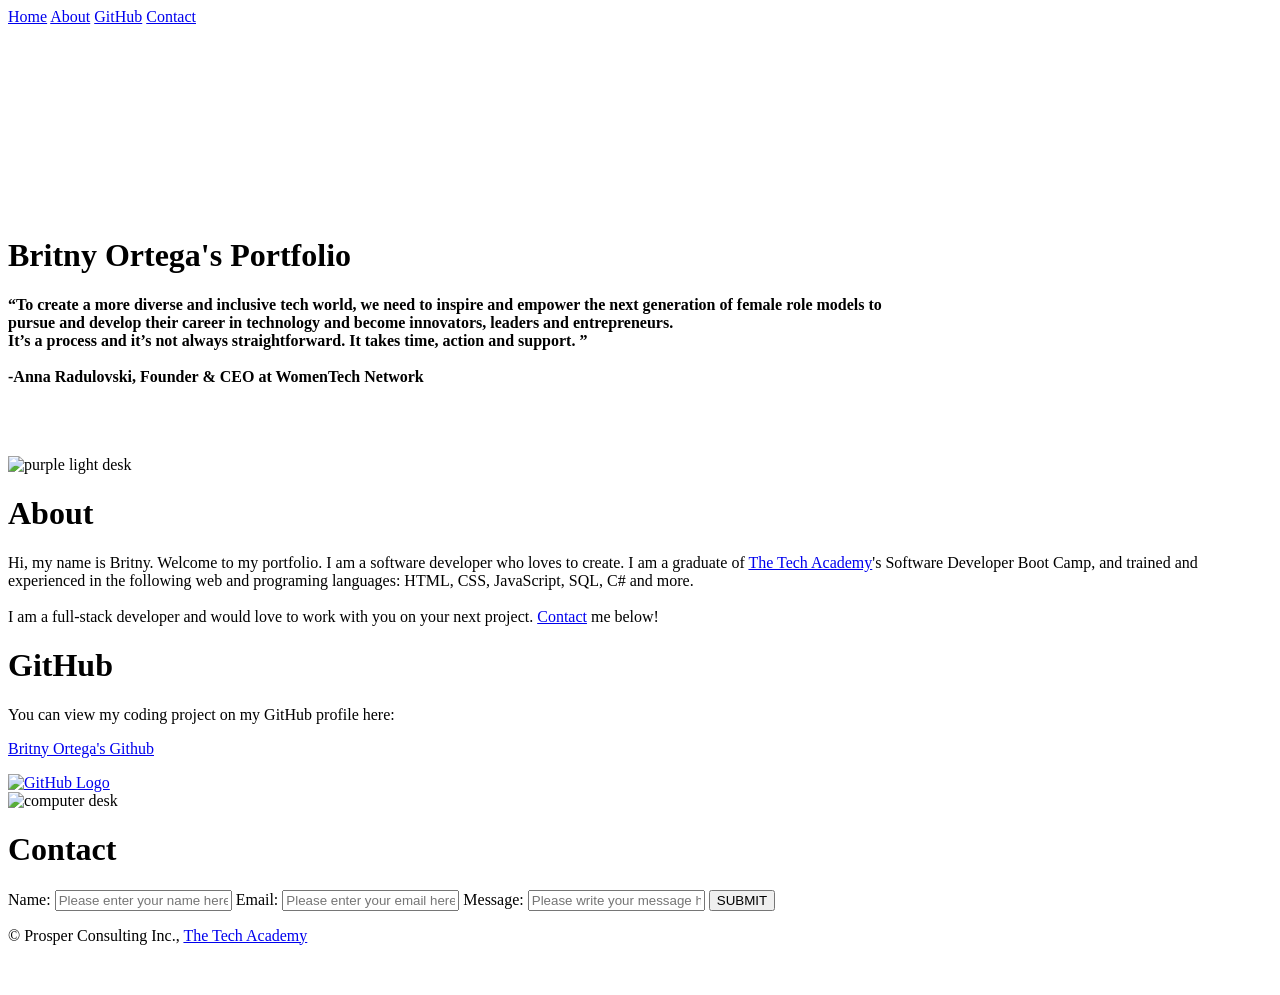
==== index.html @ ed06a8aa "portfolio website" ====
<!DOCTYPE html>
<html lang="en">
    <!---Head--->
    <head>
        <meta charset="utf-8">
        <meta name="viewport" content="width=device-width"/>
        <title>Britny Ortega</title>
        <link rel="stylesheet" type="text/css" href="css/portfolio.css">
    </head>

    <!--Body-->
    <body class="Background">

        <!--Navbar-->
        <div class="Navbar">
            <a class="active" href="#Home">Home</a>
            <a href="#About">About</a>
            <a href="#GitHub">GitHub</a>
            <a href="#Contact">Contact</a>
        </div>

        <!--Breaks inserted to add space between navbar and the first heading-->
        <br>
        <br>

        <!--Background Video-->
        <div id="Home">
            <video autoplay muted loop id="Type_Video">
                <source src="images/fingies.mp4" type="video/mp4">
            </video>
        </div>
        
        <!--Video Text-->
        <div class="Video_Text">
            <h1 class="white-text">Britny Ortega's Portfolio</h1>
            <strong>
                <p class="center">
                    <q>To create a more diverse and inclusive tech world, we need to inspire and empower the next generation of female role models to 
                        <br>pursue and develop their career in technology and become innovators, leaders and entrepreneurs.
                        <br> It’s a process and it’s not always straightforward. It takes time, action and support. 
                    </q>
                    <br>
                    <br> -Anna Radulovski, Founder & CEO at WomenTech Network
                    <br>
                    <br>
                    <br>
                    <br>
                </p>
            </strong>
        </div>

        <!--About section-->
        <div class="Row" id="About">
            <!--Left Column-->
            <div class="Column_2">
                <img src="images/coding.jpg" alt="purple light desk">
            </div>
            <!--Right Column-->
            <div class="Column_1">
                <h1>About</h1>
                <p>
                    Hi, my name is Britny. Welcome to my portfolio. I am a software developer who loves to create. I am a graduate of <a href="http://learncodinganywhere.com" target="_blank">The Tech Academy</a>'s Software Developer Boot Camp, and trained and experienced in the following web and programing languages: HTML, CSS, JavaScript, SQL, C# and more.
                    <br>
                    <br>I am a full-stack developer and would love to work with you on your next project. <a href="#Contact">Contact</a> me below!
                </p>
            </div>
        </div>
        
        <!--GitHub Section-->
        <div class="Row" id="GitHub">
            <!--Left Column-->
            <div class="Column_1">
                <h1>GitHub</h1>
                <p>
                    You can view my coding project on my GitHub profile here:
                    <br>
                    <p class="center"><a href="https://github.com/bortega90" target="_blank">Britny Ortega's Github</a></p>
                </p>
            </div>
            <!--Right Column-->
            <div class="Column_2">
                <a href="https://github.com/bortega90" target="_blank"><img src="images/GitHub.png" alt="GitHub Logo" width="400" height="300"></a>
            </div>
        </div>

        <!--Contact section-->
        <div class="Row" id="Contact">
            <!--contact image, left column-->
            <div class="Column_2 Column_tall">
                <img src="images/purplelightdesk.jpg" alt="computer desk">
            </div>
            <!--contact form, right column-->
            <div class="Column_1 Column_tall">
                <h1>Contact</h1>
            </div>
            <!--This spcifices where and how to send the form data; we ar leaving it blank-->
            <form action="https://formspree.io/f/mleykgng" method="POST"> <!--Here we are utilitizing a 3rd party service to submit the contact form data, insert your formspree endpoint in the action attribute--> 
                <label>Name:</label>
                    <input type="text" placeholder="Please enter your name here">
                <label>Email:</label>
                    <input type="text" placeholder="Please enter your email here">
                <label>Message:</label>
                    <input type="text" placeholder="Please write your message here">
                    <input type="submit" value="SUBMIT">
            </form>
        </div>
    </div>
    

     <!--footer section-->
        <footer>
            <p>
                <p class="center">&copy Prosper Consulting Inc., <a href="https://learncodinganywhere.com" target="_blank">The Tech Academy</a></p>
                <br>
            </p>
        </footer>
   </body>
</html>
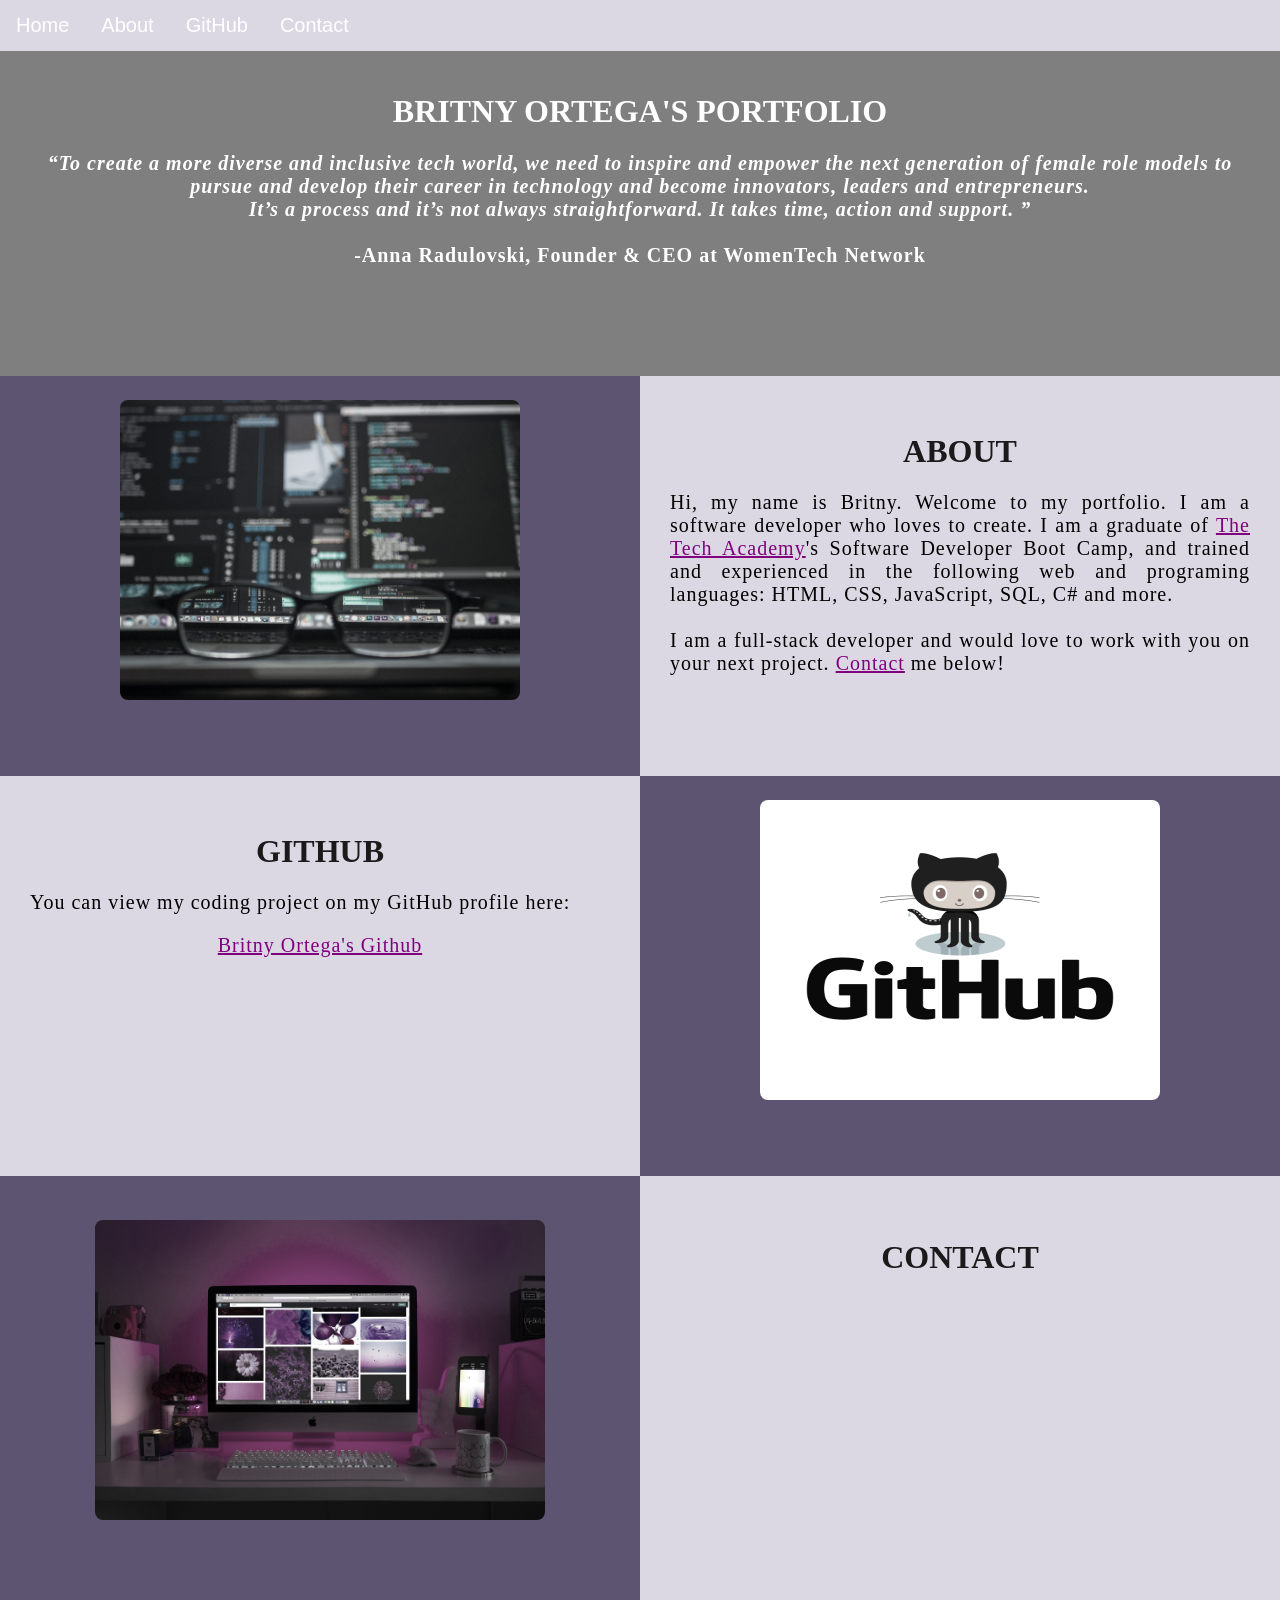
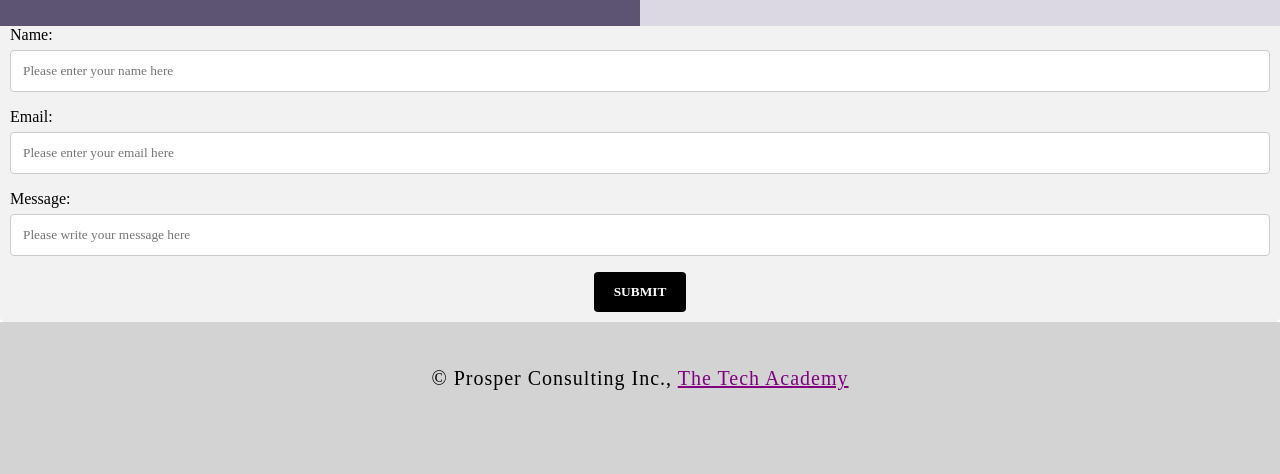
==== commit 1b9af9f8: "push files" ====
--- a/index.html
+++ b/index.html
@@ -1,118 +1,118 @@
-<!DOCTYPE html>
-<html lang="en">
-    <!---Head--->
-    <head>
-        <meta charset="utf-8">
-        <meta name="viewport" content="width=device-width"/>
-        <title>Britny Ortega</title>
-        <link rel="stylesheet" type="text/css" href="css/portfolio.css">
-    </head>
-
-    <!--Body-->
-    <body class="Background">
-
-        <!--Navbar-->
-        <div class="Navbar">
-            <a class="active" href="#Home">Home</a>
-            <a href="#About">About</a>
-            <a href="#GitHub">GitHub</a>
-            <a href="#Contact">Contact</a>
-        </div>
-
-        <!--Breaks inserted to add space between navbar and the first heading-->
-        <br>
-        <br>
-
-        <!--Background Video-->
-        <div id="Home">
-            <video autoplay muted loop id="Type_Video">
-                <source src="images/fingies.mp4" type="video/mp4">
-            </video>
-        </div>
-        
-        <!--Video Text-->
-        <div class="Video_Text">
-            <h1 class="white-text">Britny Ortega's Portfolio</h1>
-            <strong>
-                <p class="center">
-                    <q>To create a more diverse and inclusive tech world, we need to inspire and empower the next generation of female role models to 
-                        <br>pursue and develop their career in technology and become innovators, leaders and entrepreneurs.
-                        <br> It’s a process and it’s not always straightforward. It takes time, action and support. 
-                    </q>
-                    <br>
-                    <br> -Anna Radulovski, Founder & CEO at WomenTech Network
-                    <br>
-                    <br>
-                    <br>
-                    <br>
-                </p>
-            </strong>
-        </div>
-
-        <!--About section-->
-        <div class="Row" id="About">
-            <!--Left Column-->
-            <div class="Column_2">
-                <img src="images/coding.jpg" alt="purple light desk">
-            </div>
-            <!--Right Column-->
-            <div class="Column_1">
-                <h1>About</h1>
-                <p>
-                    Hi, my name is Britny. Welcome to my portfolio. I am a software developer who loves to create. I am a graduate of <a href="http://learncodinganywhere.com" target="_blank">The Tech Academy</a>'s Software Developer Boot Camp, and trained and experienced in the following web and programing languages: HTML, CSS, JavaScript, SQL, C# and more.
-                    <br>
-                    <br>I am a full-stack developer and would love to work with you on your next project. <a href="#Contact">Contact</a> me below!
-                </p>
-            </div>
-        </div>
-        
-        <!--GitHub Section-->
-        <div class="Row" id="GitHub">
-            <!--Left Column-->
-            <div class="Column_1">
-                <h1>GitHub</h1>
-                <p>
-                    You can view my coding project on my GitHub profile here:
-                    <br>
-                    <p class="center"><a href="https://github.com/bortega90" target="_blank">Britny Ortega's Github</a></p>
-                </p>
-            </div>
-            <!--Right Column-->
-            <div class="Column_2">
-                <a href="https://github.com/bortega90" target="_blank"><img src="images/GitHub.png" alt="GitHub Logo" width="400" height="300"></a>
-            </div>
-        </div>
-
-        <!--Contact section-->
-        <div class="Row" id="Contact">
-            <!--contact image, left column-->
-            <div class="Column_2 Column_tall">
-                <img src="images/purplelightdesk.jpg" alt="computer desk">
-            </div>
-            <!--contact form, right column-->
-            <div class="Column_1 Column_tall">
-                <h1>Contact</h1>
-            </div>
-            <!--This spcifices where and how to send the form data; we ar leaving it blank-->
-            <form action="https://formspree.io/f/mleykgng" method="POST"> <!--Here we are utilitizing a 3rd party service to submit the contact form data, insert your formspree endpoint in the action attribute--> 
-                <label>Name:</label>
-                    <input type="text" placeholder="Please enter your name here">
-                <label>Email:</label>
-                    <input type="text" placeholder="Please enter your email here">
-                <label>Message:</label>
-                    <input type="text" placeholder="Please write your message here">
-                    <input type="submit" value="SUBMIT">
-            </form>
-        </div>
-    </div>
-    
-
-     <!--footer section-->
-        <footer>
-            <p>
-                <p class="center">&copy Prosper Consulting Inc., <a href="https://learncodinganywhere.com" target="_blank">The Tech Academy</a></p>
-                <br>
-            </p>
-        </footer>
-   </body>
-</html>
+<!DOCTYPE html>
+<html lang="en">
+    <!---Head--->
+    <head>
+        <meta charset="utf-8">
+        <meta name="viewport" content="width=device-width"/>
+        <title>Britny Ortega</title>
+        <link rel="stylesheet" type="text/css" href="css/portfolio.css">
+    </head>
+
+    <!--Body-->
+    <body class="Background">
+
+        <!--Navbar-->
+        <div class="Navbar">
+            <a class="active" href="#Home">Home</a>
+            <a href="#About">About</a>
+            <a href="#GitHub">GitHub</a>
+            <a href="#Contact">Contact</a>
+        </div>
+
+        <!--Breaks inserted to add space between navbar and the first heading-->
+        <br>
+        <br>
+
+        <!--Background Video-->
+        <div id="Home">
+            <video autoplay muted loop id="Type_Video">
+                <source src="images/fingies.mp4" type="video/mp4">
+            </video>
+        </div>
+        
+        <!--Video Text-->
+        <div class="Video_Text">
+            <h1 class="white-text">Britny Ortega's Portfolio</h1>
+            <strong>
+                <p class="center">
+                    <q>To create a more diverse and inclusive tech world, we need to inspire and empower the next generation of female role models to 
+                        <br>pursue and develop their career in technology and become innovators, leaders and entrepreneurs.
+                        <br> It’s a process and it’s not always straightforward. It takes time, action and support. 
+                    </q>
+                    <br>
+                    <br> -Anna Radulovski, Founder & CEO at WomenTech Network
+                    <br>
+                    <br>
+                    <br>
+                    <br>
+                </p>
+            </strong>
+        </div>
+
+        <!--About section-->
+        <div class="Row" id="About">
+            <!--Left Column-->
+            <div class="Column_2">
+                <img src="images/coding.jpg" alt="purple light desk">
+            </div>
+            <!--Right Column-->
+            <div class="Column_1">
+                <h1>About</h1>
+                <p>
+                    Hi, my name is Britny. Welcome to my portfolio. I am a software developer who loves to create. I am a graduate of <a href="http://learncodinganywhere.com" target="_blank">The Tech Academy</a>'s Software Developer Boot Camp, and trained and experienced in the following web and programing languages: HTML, CSS, JavaScript, SQL, C# and more.
+                    <br>
+                    <br>I am a full-stack developer and would love to work with you on your next project. <a href="#Contact">Contact</a> me below!
+                </p>
+            </div>
+        </div>
+        
+        <!--GitHub Section-->
+        <div class="Row" id="GitHub">
+            <!--Left Column-->
+            <div class="Column_1">
+                <h1>GitHub</h1>
+                <p>
+                    You can view my coding project on my GitHub profile here:
+                    <br>
+                    <p class="center"><a href="https://github.com/bortega90" target="_blank">Britny Ortega's Github</a></p>
+                </p>
+            </div>
+            <!--Right Column-->
+            <div class="Column_2">
+                <a href="https://github.com/bortega90" target="_blank"><img src="images/GitHub.png" alt="GitHub Logo" width="400" height="300"></a>
+            </div>
+        </div>
+
+        <!--Contact section-->
+        <div class="Row" id="Contact">
+            <!--contact image, left column-->
+            <div class="Column_2 Column_tall">
+                <img src="images/purplelightdesk.jpg" alt="computer desk">
+            </div>
+            <!--contact form, right column-->
+            <div class="Column_1 Column_tall">
+                <h1>Contact</h1>
+            </div>
+            <!--This spcifices where and how to send the form data; we ar leaving it blank-->
+            <form action="https://formspree.io/f/mleykgng" method="POST"> <!--Here we are utilitizing a 3rd party service to submit the contact form data, insert your formspree endpoint in the action attribute--> 
+                <label>Name:</label>
+                    <input type="text" placeholder="Please enter your name here">
+                <label>Email:</label>
+                    <input type="text" placeholder="Please enter your email here">
+                <label>Message:</label>
+                    <input type="text" placeholder="Please write your message here">
+                    <input type="submit" value="SUBMIT">
+            </form>
+        </div>
+    </div>
+    
+
+     <!--footer section-->
+        <footer>
+            <p>
+                <p class="center">&copy Prosper Consulting Inc., <a href="https://learncodinganywhere.com" target="_blank">The Tech Academy</a></p>
+                <br>
+            </p>
+        </footer>
+   </body>
+</html>
--- a/css/portfolio.css
+++ b/css/portfolio.css
@@ -0,0 +1,260 @@
+/*Body*/
+body {
+    margin: 0% /*ensures display goes all the way to edge of browser screen*/
+}
+
+/*Heading*/
+h1 {
+    text-transform: uppercase; /*Capitalizing all h1 headings*/
+    font-family: "Trecbuchet MS", Optima; /*Sets font fam for all h1 headings*/
+    text-align: center;
+    margin-top: 3%;
+    color: #1a1a1a;
+}
+
+/*heading 1 element hover effect*/
+h1:hover {
+    filter: grayscale(5%); /*adds slight grey filter to h1 headings*/
+    transform: scale(1.1);
+    transition: transform 1s;
+}
+
+/*styling portfolio text*/
+.white-text {
+    color: white; /*used to change color of portfolio title text*/
+}
+
+/*paragragh elements*/
+p {
+    font-family: Perpetua, Rockwell Extra Bold;
+    text-align: justify;
+    letter-spacing: 1px;
+    font-size: 20px;
+    padding-left: 20px;
+    padding-right: 20px;
+}
+
+/*paragraph hover effects*/
+p:hover {
+    transition: transform 1s;
+    transform: scale(1.01);
+}
+
+/*center class applies to all elements with the class "center */
+.center {
+    text-align: center;
+}
+
+/*center class hover effects only quote, github link and footer*/
+.center:hover {
+    transition: transform 2s;
+    transform: scale(1.1); /*increase size by 1.1 when hovered*/
+}
+
+/*anchor elements*/
+a {
+    color:purple; /*all links are blue*/
+}
+
+/*quotation elements*/
+q {
+    font-style: italic; /*quote italicized*/
+}
+
+/*image element*/
+img {
+    filter: grayscale(75%);
+    border-radius: 8px;
+    max-width: 100%; /*all images stay within width of container*/
+    height: 300px;
+    display: block;
+    margin-left: auto;
+    margin-right: auto;
+}
+
+img:hover {
+    filter: grayscale(5%);
+    transition: transform 1s;
+    transform: scale(1.1);
+}
+
+@media screen and (max-width: 576px) {
+    img {
+        height: 100px;
+        margin-top: 150px;
+    }
+}
+
+/*style for footer elements*/
+footer {
+    padding: 2%;
+    background-color: lightgray;
+}
+
+/*navbar styling*/
+.Navbar {
+    overflow: hidden;
+    background-color: #dbd8e3;
+    position: fixed; /*keeps navbar at top of screen*/
+    top: 0;
+    width: 100%;
+    z-index: 1; /*ensures elements wont display over navbar*/
+    -webkit-animation: moveNav 5s;
+    animation: moveNav 5s;
+}
+
+@keyframes moveNav {
+    from {left: -100vw;} /*navbar starting off screen to left*/
+    to {left: 0vw;}
+}
+
+/*navbarlinks*/
+.Navbar a {
+    float: left;
+    display: block;
+    color: white;
+    padding: 14px 16px;
+    text-decoration: none;
+    font-family: Avant Garde, Helvetica;
+    font-size: 20px;
+    text-align: center;
+    position: relative;
+    -webkit-animation: moveNavText 5.75s;
+    animation: moveNavText 5.75s;
+}
+
+@keyframes moveNavText {
+    from {top: -100vw;}
+    to {top: 0vw;}
+}
+
+@media screen and (max-width: 576px) {
+    .Navbar a{
+        width: 25%;
+        font-size: 12px;
+    }
+}
+
+.Navbar a:hover {
+    background-color: black;
+    color:#dbd8e3;
+    font-weight: bold;
+}
+
+
+
+/*video editing*/
+#Type_Video {
+    position: fixed;
+    right: 0;
+    bottom: 0;
+    min-width: 100%;
+    z-index: -1;
+}
+
+@media screen and (max-width: 400px) {
+    #Type_Video {
+        display: none;
+    }
+}
+
+/*texts over video*/
+.Video_Text {
+    background: rgba(0,0,0,0.5);
+    color: white;
+    width: 100%;
+    padding: 20px;
+    position: relative;
+    -webkit-animation: moveVideoText 5.75s;
+    animation: moveVideoText 5.75s
+}
+
+@keyframes moveVideoText {
+    from {top: -100vw;}
+    to {top: 0vw;}
+}
+
+* {
+    box-sizing:border-box;
+}
+
+.Column_1 {
+    float: left;
+    width: 50%;
+    padding: 10px;
+    padding-top: 3%;
+    height: 400px;
+    background-color: #dbd8e3;
+    text-align: center;
+}
+
+@media screen and (max-width: 576px) {
+    .Column_1 {
+        overflow: auto;
+    }
+}
+
+
+.Column_2 {
+    float: left;
+    width: 50%;
+    padding: 10px;
+    padding-top: 1.9%;
+    height: 400px;
+    background-color: #5c5470;
+}
+
+.Column_tall {
+    padding-top: 3.5%;
+    height: 450px;
+}
+
+.Row:after {
+    content: "";
+    display: table;
+    clear: both;
+}
+
+input[type=text] {
+    width: 100%;
+    padding: 12px;
+    border: 1px solid #ccc;
+    border-radius: 4px;
+    box-sizing: border-box;
+    margin-top: 6px;
+    margin-bottom: 16px;
+    resize: vertical;
+    font-family: Perpetua, Rockwell Extra Bold;
+}
+
+input[type=text]:hover {
+    box-shadow: 0 0 5px #00004d inset;
+}
+
+input[type=submit] {
+    background-color: black;
+    color: white;
+    font-weight: bold;
+    padding: 12px 20px;
+    border: none;
+    border-radius: 4px;
+    cursor: pointer;
+    display: block;
+    margin-left: auto;
+    margin-right: auto;
+    font-family: Perpetua, Rockwell Extra Bold;
+}
+
+input[type=submit]:hover {
+    background-color: white;
+    color: black;
+    transform: scale(1.5);
+    transition: transform 1.5s;
+}
+
+form {
+    border-radius: 5px;
+    background-color: #f2f2f2;
+    padding: 10px;
+    font-family: "Trebuchet MS", Optima;
+}
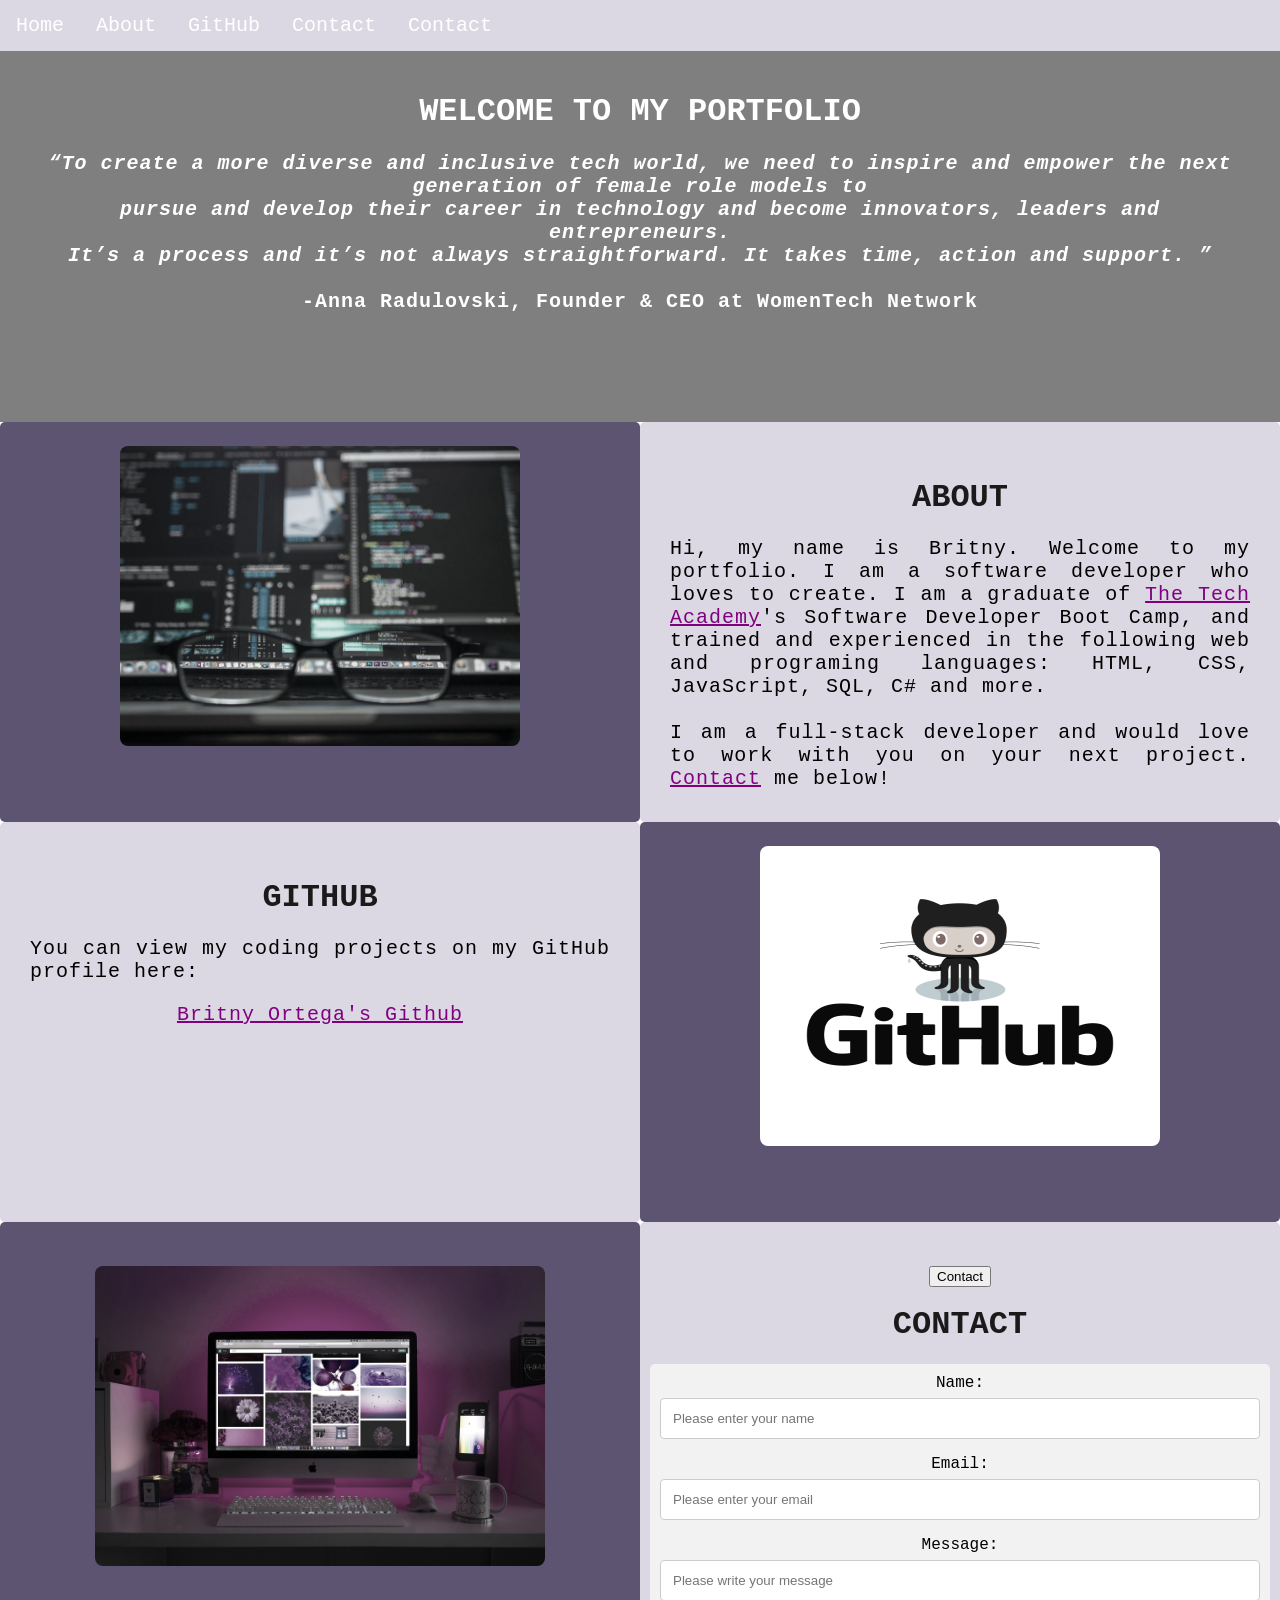
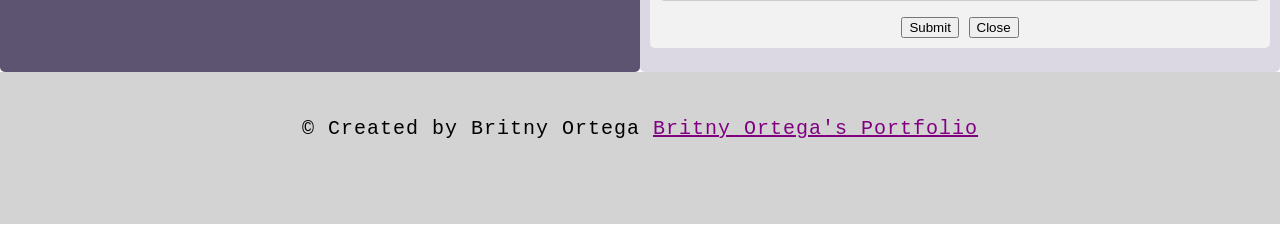
==== commit 2e2b4873: "push updated website but need help making contact form pop up" ====
--- a/index.html
+++ b/index.html
@@ -17,6 +17,7 @@
             <a href="#About">About</a>
             <a href="#GitHub">GitHub</a>
             <a href="#Contact">Contact</a>
+            <a onclick="openForm()" ondblclick="closeForm()" class="contact">Contact</a>
         </div>
 
         <!--Breaks inserted to add space between navbar and the first heading-->
@@ -32,7 +33,7 @@
         
         <!--Video Text-->
         <div class="Video_Text">
-            <h1 class="white-text">Britny Ortega's Portfolio</h1>
+            <h1 class="white-text">Welcome to My Portfolio</h1>
             <strong>
                 <p class="center">
                     <q>To create a more diverse and inclusive tech world, we need to inspire and empower the next generation of female role models to 
@@ -72,7 +73,7 @@
             <div class="Column_1">
                 <h1>GitHub</h1>
                 <p>
-                    You can view my coding project on my GitHub profile here:
+                    You can view my coding projects on my GitHub profile here:
                     <br>
                     <p class="center"><a href="https://github.com/bortega90" target="_blank">Britny Ortega's Github</a></p>
                 </p>
@@ -91,28 +92,36 @@
             </div>
             <!--contact form, right column-->
             <div class="Column_1 Column_tall">
-                <h1>Contact</h1>
+                <div id='Contact'>
+                    <button onclick="openForm()" class="Pop_Up_Button">Contact</button>
+                        <h1>Contact</h1>
+                        <div class="form-popup" id="myForm">
+                    
+                            <!--This spcifices where and how to send the form data; we ar leaving it blank-->
+                            <form action="https://formspree.io/f/mleykgng" method="POST" class="form-container"> <!--Here we are utilitizing a 3rd party service to submit the contact form data, insert your formspree endpoint in the action attribute--> 
+                                <label for ='name'>Name:</label>
+                                    <input type="text" placeholder="Please enter your name ">
+                                <label for = 'email'>Email:</label>
+                                    <input type="text" placeholder="Please enter your email ">
+                                <label for="message">Message:</label>
+                                    <input type="text" placeholder="Please write your message ">
+                                
+                                <button type="submit" class="btn">Submit</button>
+                                <button type="button" class="btn cancel" onclick="closeForm()">Close</button>
+                            </form>
+                     </div>
+                </div> 
             </div>
-            <!--This spcifices where and how to send the form data; we ar leaving it blank-->
-            <form action="https://formspree.io/f/mleykgng" method="POST"> <!--Here we are utilitizing a 3rd party service to submit the contact form data, insert your formspree endpoint in the action attribute--> 
-                <label>Name:</label>
-                    <input type="text" placeholder="Please enter your name here">
-                <label>Email:</label>
-                    <input type="text" placeholder="Please enter your email here">
-                <label>Message:</label>
-                    <input type="text" placeholder="Please write your message here">
-                    <input type="submit" value="SUBMIT">
-            </form>
         </div>
-    </div>
     
 
      <!--footer section-->
         <footer>
             <p>
-                <p class="center">&copy Prosper Consulting Inc., <a href="https://learncodinganywhere.com" target="_blank">The Tech Academy</a></p>
+                <p class="center">&copy Created by Britny Ortega <a href="https://learncodinganywhere.com" target="_blank">Britny Ortega's Portfolio</a></p>
                 <br>
             </p>
         </footer>
+        <script src ="js/js.js"></script>
    </body>
 </html>
--- a/css/portfolio.css
+++ b/css/portfolio.css
@@ -6,7 +6,7 @@
 /*Heading*/
 h1 {
     text-transform: uppercase; /*Capitalizing all h1 headings*/
-    font-family: "Trecbuchet MS", Optima; /*Sets font fam for all h1 headings*/
+    font-family: 'Monaco', monospace; /*Sets font fam for all h1 headings*/
     text-align: center;
     margin-top: 3%;
     color: #1a1a1a;
@@ -26,7 +26,7 @@
 
 /*paragragh elements*/
 p {
-    font-family: Perpetua, Rockwell Extra Bold;
+    font-family: 'Monaco', monospace;
     text-align: justify;
     letter-spacing: 1px;
     font-size: 20px;
@@ -78,7 +78,7 @@
     transform: scale(1.1);
 }
 
-@media screen and (max-width: 576px) {
+@media screen and (max-width: 400px) {
     img {
         height: 100px;
         margin-top: 150px;
@@ -115,7 +115,7 @@
     color: white;
     padding: 14px 16px;
     text-decoration: none;
-    font-family: Avant Garde, Helvetica;
+    font-family:'Monaco', monospace;
     font-size: 20px;
     text-align: center;
     position: relative;
@@ -136,8 +136,8 @@
 }
 
 .Navbar a:hover {
-    background-color: black;
-    color:#dbd8e3;
+    background-color:#D8BFD8;
+    color:#9932CC;
     font-weight: bold;
 }
 
@@ -186,6 +186,7 @@
     height: 400px;
     background-color: #dbd8e3;
     text-align: center;
+    border-radius: 5px;
 }
 
 @media screen and (max-width: 576px) {
@@ -202,6 +203,7 @@
     padding-top: 1.9%;
     height: 400px;
     background-color: #5c5470;
+    border-radius: 5px;
 }
 
 .Column_tall {
@@ -224,7 +226,7 @@
     margin-top: 6px;
     margin-bottom: 16px;
     resize: vertical;
-    font-family: Perpetua, Rockwell Extra Bold;
+    font-family: 'Monaco', monospace Extra Bold;
 }
 
 input[type=text]:hover {
@@ -242,7 +244,7 @@
     display: block;
     margin-left: auto;
     margin-right: auto;
-    font-family: Perpetua, Rockwell Extra Bold;
+    font-family: 'Monaco', monospace Extra Bold;
 }
 
 input[type=submit]:hover {
@@ -256,5 +258,5 @@
     border-radius: 5px;
     background-color: #f2f2f2;
     padding: 10px;
-    font-family: "Trebuchet MS", Optima;
+    font-family: 'Monaco', monospace;
 }
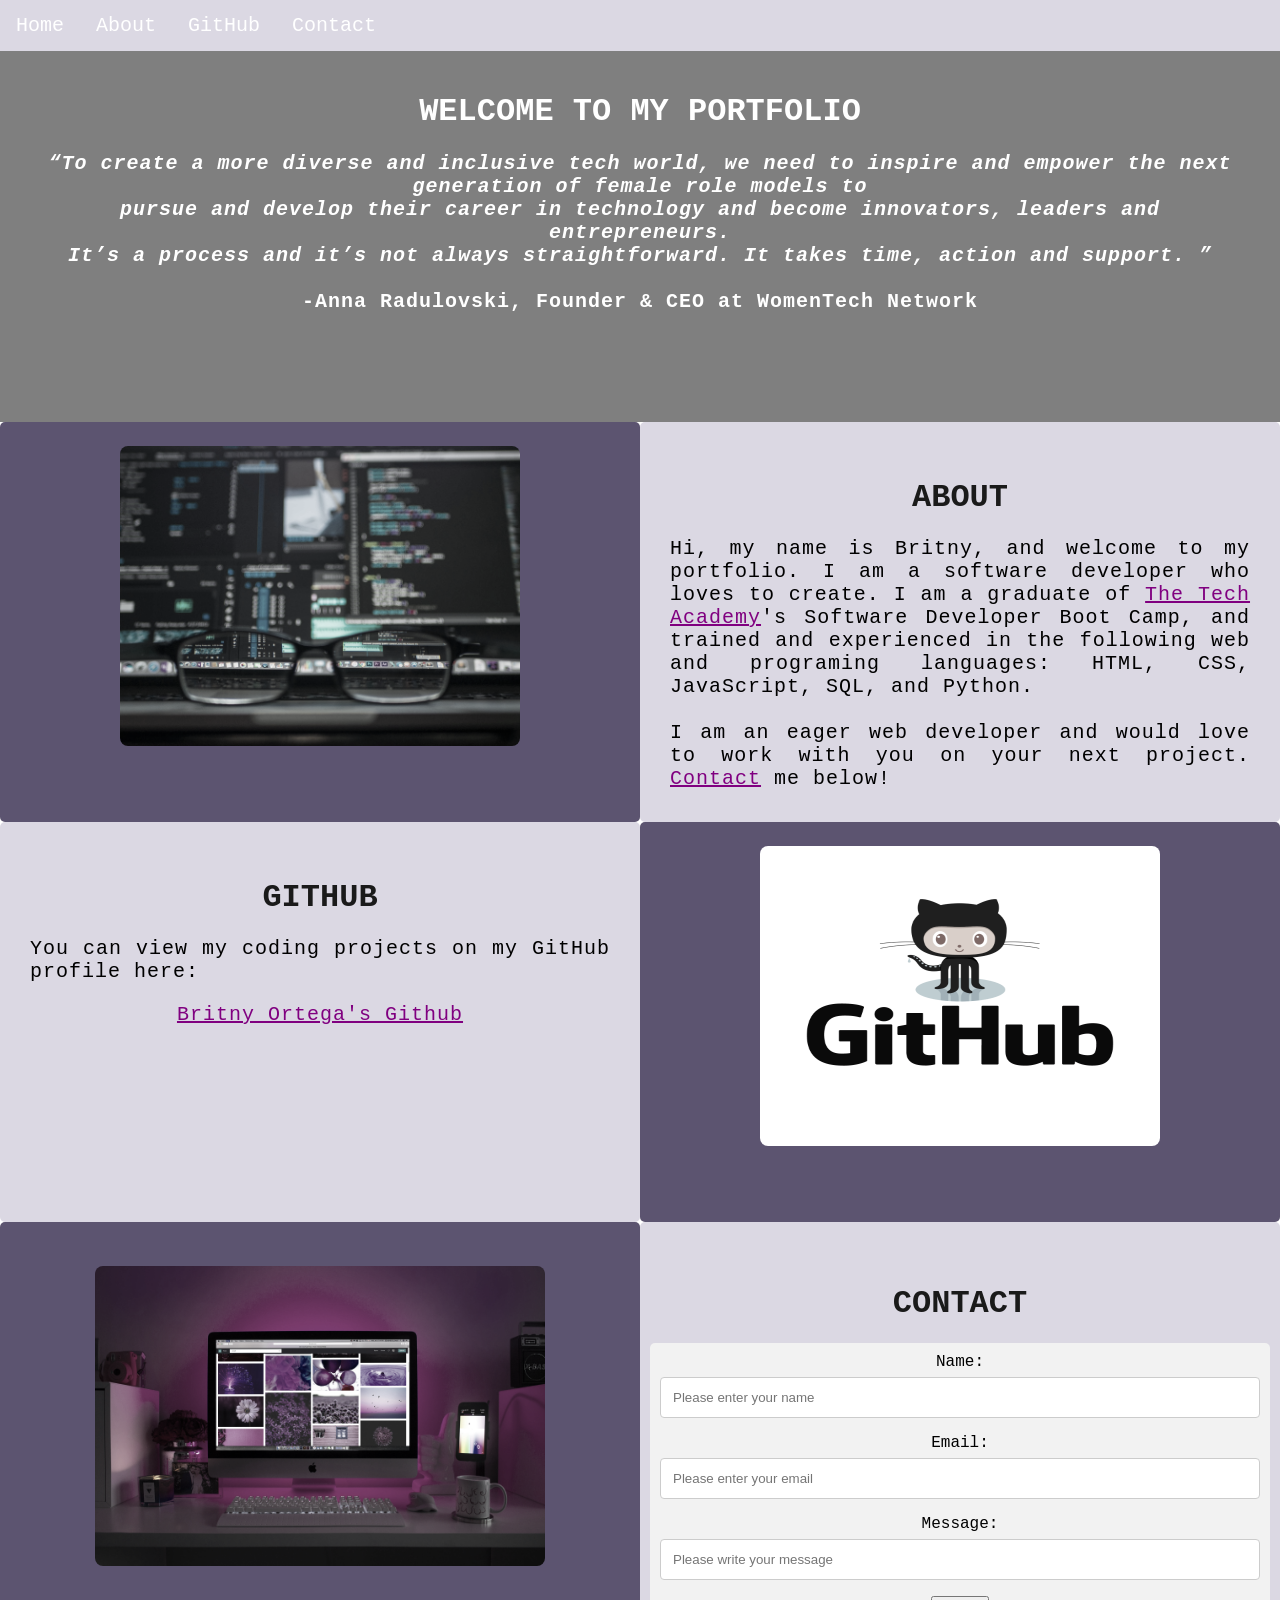
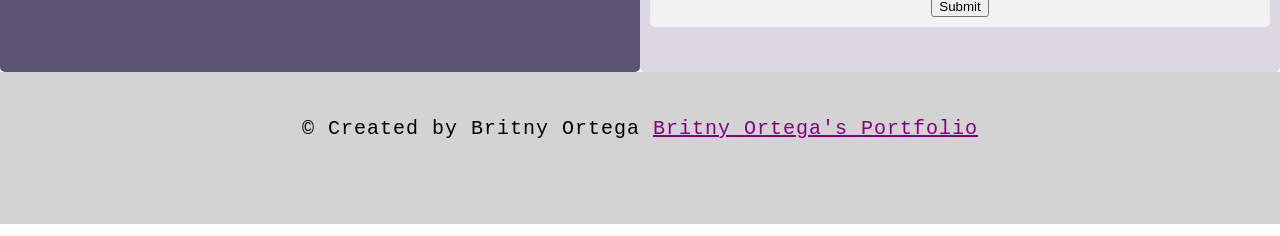
==== commit 92ba4b5c: "Update index.html" ====
--- a/index.html
+++ b/index.html
@@ -17,7 +17,6 @@
             <a href="#About">About</a>
             <a href="#GitHub">GitHub</a>
             <a href="#Contact">Contact</a>
-            <a onclick="openForm()" ondblclick="closeForm()" class="contact">Contact</a>
         </div>
 
         <!--Breaks inserted to add space between navbar and the first heading-->
@@ -60,9 +59,9 @@
             <div class="Column_1">
                 <h1>About</h1>
                 <p>
-                    Hi, my name is Britny. Welcome to my portfolio. I am a software developer who loves to create. I am a graduate of <a href="http://learncodinganywhere.com" target="_blank">The Tech Academy</a>'s Software Developer Boot Camp, and trained and experienced in the following web and programing languages: HTML, CSS, JavaScript, SQL, C# and more.
+                    Hi, my name is Britny, and welcome to my portfolio. I am a software developer who loves to create. I am a graduate of <a href="http://learncodinganywhere.com" target="_blank">The Tech Academy</a>'s Software Developer Boot Camp, and trained and experienced in the following web and programing languages: HTML, CSS, JavaScript, SQL, and Python.
                     <br>
-                    <br>I am a full-stack developer and would love to work with you on your next project. <a href="#Contact">Contact</a> me below!
+                    <br>I am an eager web developer and would love to work with you on your next project. <a href="#Contact">Contact</a> me below!
                 </p>
             </div>
         </div>
@@ -93,7 +92,6 @@
             <!--contact form, right column-->
             <div class="Column_1 Column_tall">
                 <div id='Contact'>
-                    <button onclick="openForm()" class="Pop_Up_Button">Contact</button>
                         <h1>Contact</h1>
                         <div class="form-popup" id="myForm">
                     
@@ -107,7 +105,6 @@
                                     <input type="text" placeholder="Please write your message ">
                                 
                                 <button type="submit" class="btn">Submit</button>
-                                <button type="button" class="btn cancel" onclick="closeForm()">Close</button>
                             </form>
                      </div>
                 </div> 
@@ -118,7 +115,7 @@
      <!--footer section-->
         <footer>
             <p>
-                <p class="center">&copy Created by Britny Ortega <a href="https://learncodinganywhere.com" target="_blank">Britny Ortega's Portfolio</a></p>
+                <p class="center">&copy Created by Britny Ortega <a href="github.com/bortega90" target="_blank">Britny Ortega's Portfolio</a></p>
                 <br>
             </p>
         </footer>
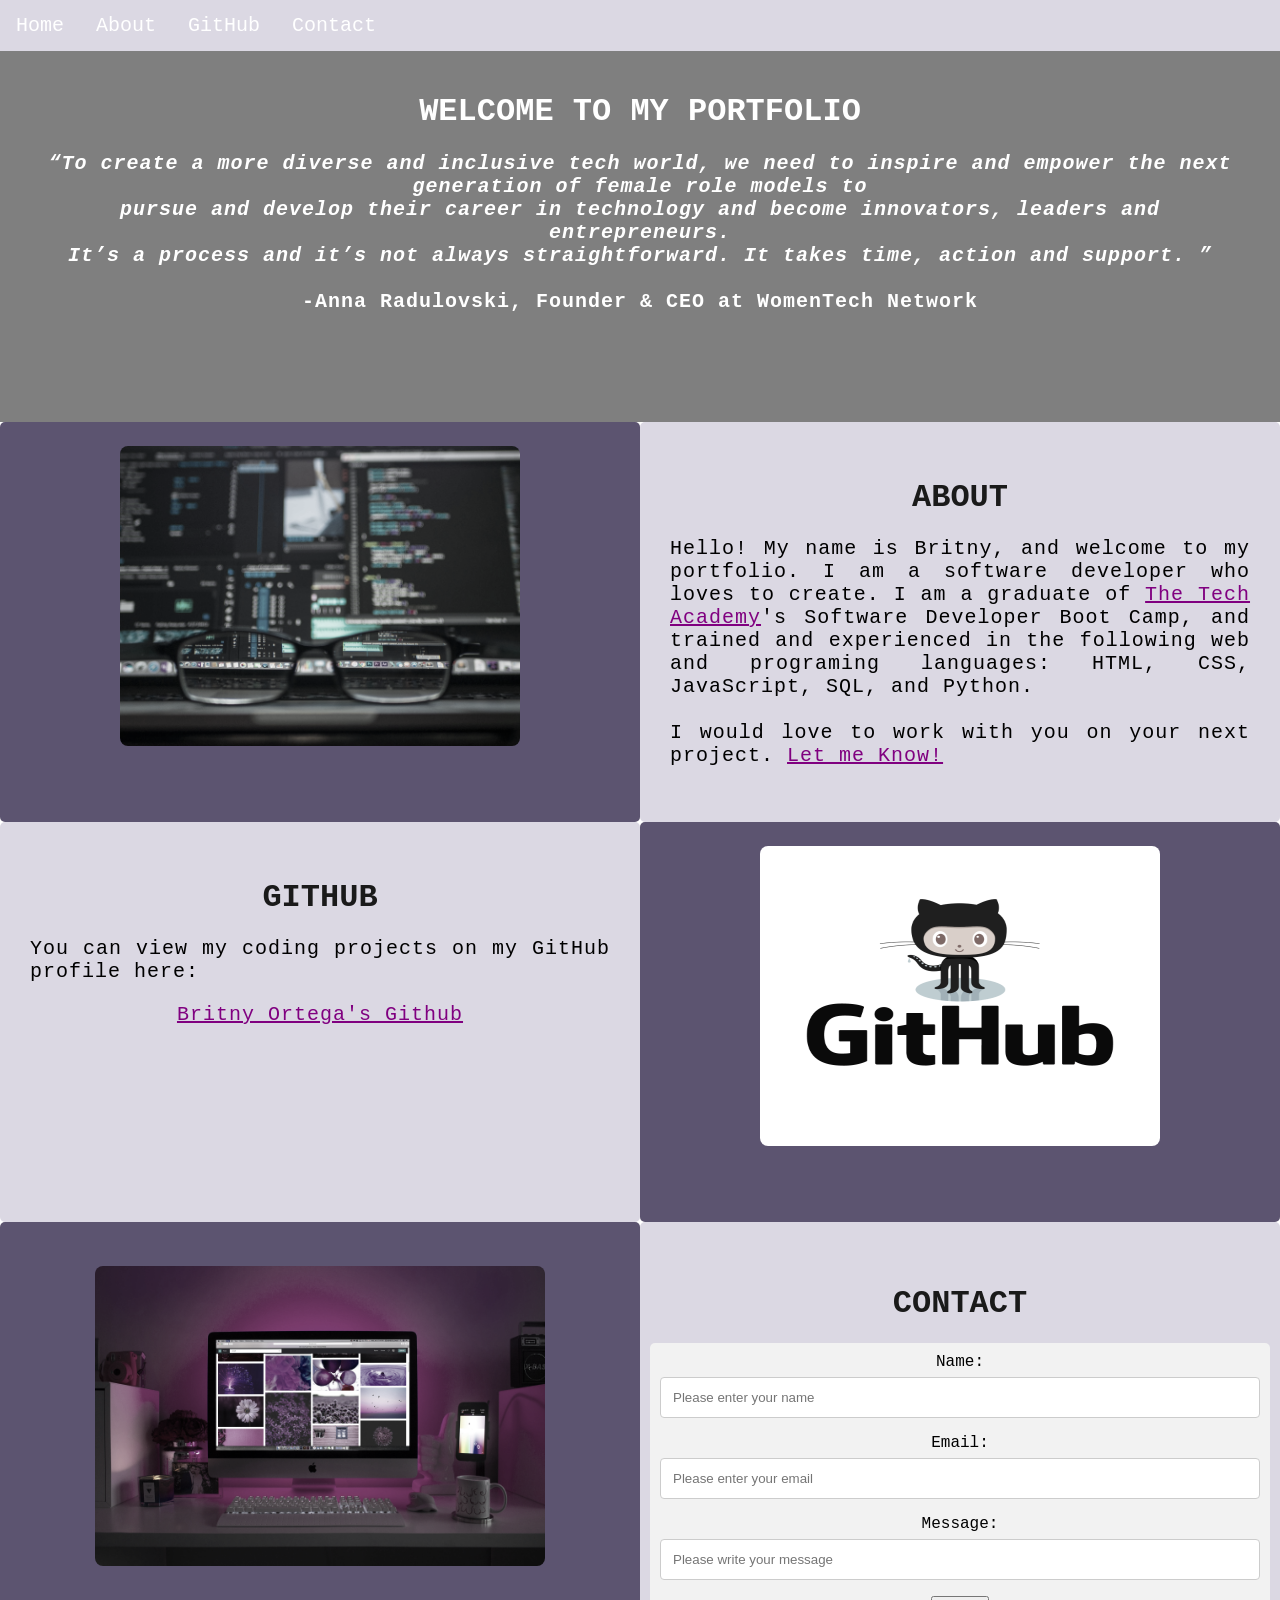
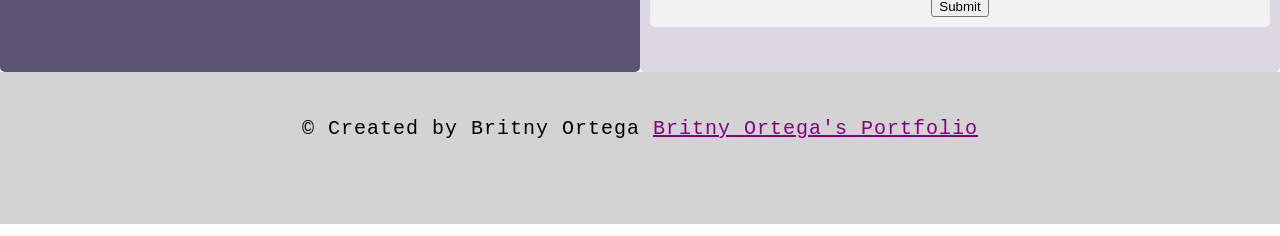
==== commit 6af6b24e: "fixed link fixed link on bottom of page to link to github" ====
--- a/index.html
+++ b/index.html
@@ -59,9 +59,9 @@
             <div class="Column_1">
                 <h1>About</h1>
                 <p>
-                    Hi, my name is Britny, and welcome to my portfolio. I am a software developer who loves to create. I am a graduate of <a href="http://learncodinganywhere.com" target="_blank">The Tech Academy</a>'s Software Developer Boot Camp, and trained and experienced in the following web and programing languages: HTML, CSS, JavaScript, SQL, and Python.
+                    Hello! My name is Britny, and welcome to my portfolio. I am a software developer who loves to create. I am a graduate of <a href="http://learncodinganywhere.com" target="_blank">The Tech Academy</a>'s Software Developer Boot Camp, and trained and experienced in the following web and programing languages: HTML, CSS, JavaScript, SQL, and Python.
                     <br>
-                    <br>I am an eager web developer and would love to work with you on your next project. <a href="#Contact">Contact</a> me below!
+                    <br>I would love to work with you on your next project. <a href="#Contact"> Let me Know! </a> 
                 </p>
             </div>
         </div>
@@ -115,7 +115,7 @@
      <!--footer section-->
         <footer>
             <p>
-                <p class="center">&copy Created by Britny Ortega <a href="github.com/bortega90" target="_blank">Britny Ortega's Portfolio</a></p>
+                <p class="center">&copy Created by Britny Ortega <a href="https://github.com/bortega90" target="_blank">Britny Ortega's Portfolio</a></p>
                 <br>
             </p>
         </footer>
